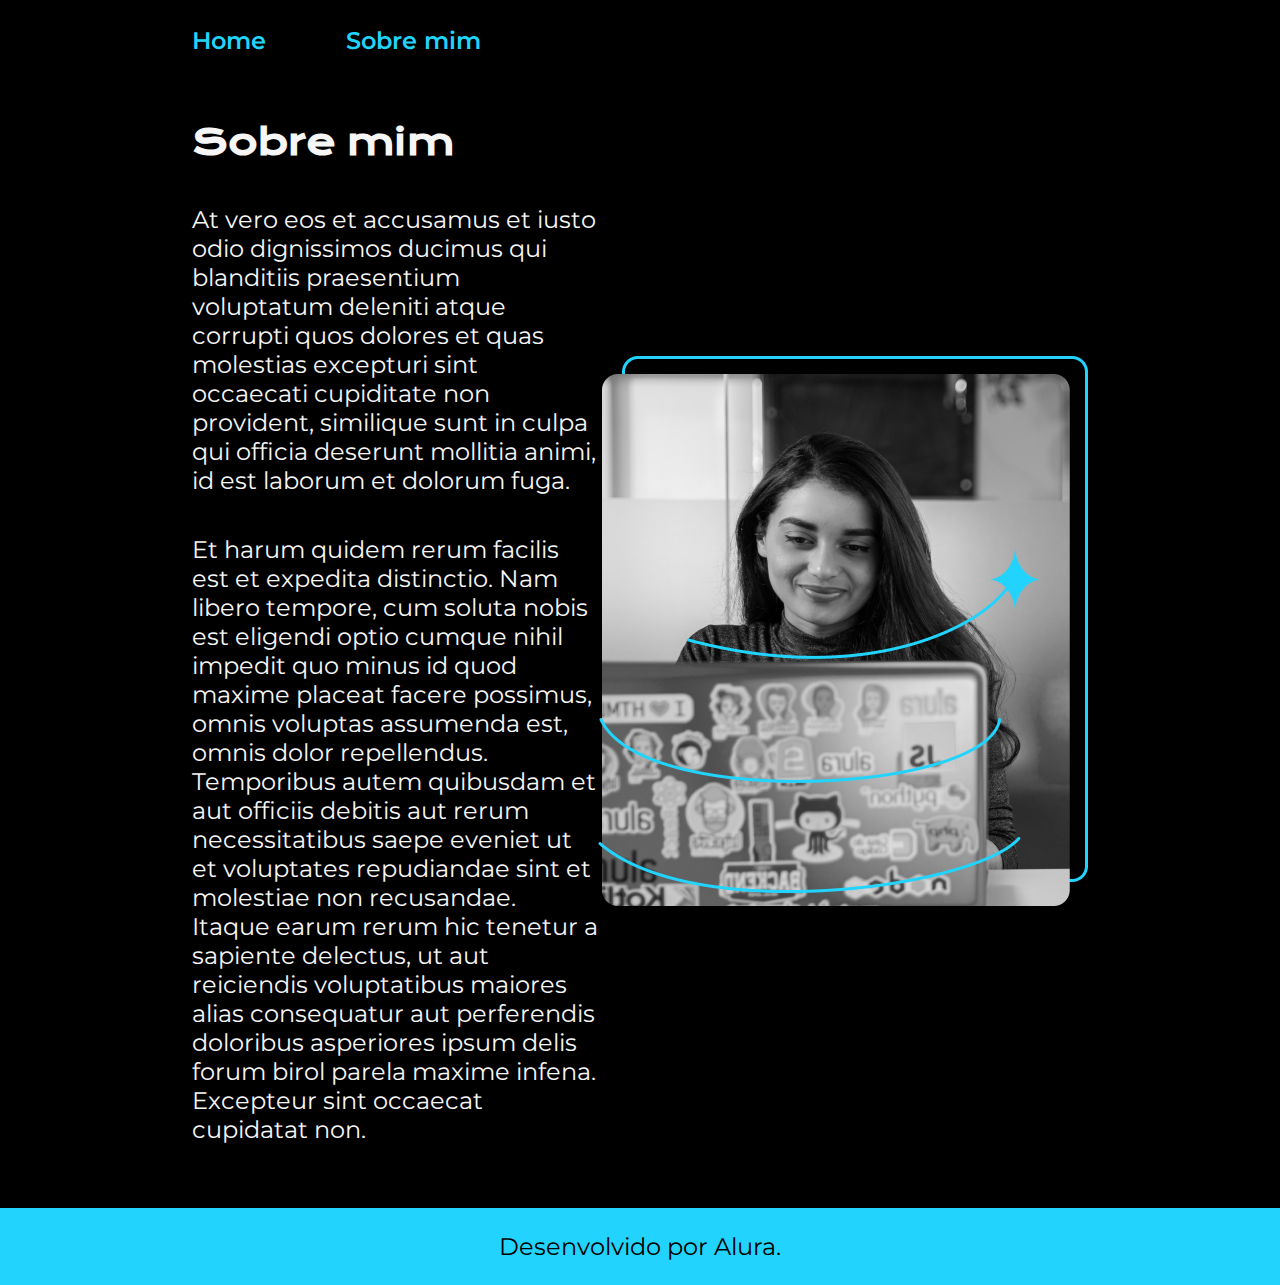
==== about.html @ 9938a3ae "adicoes no projeto" ====
<!DOCTYPE html>
<html lang="pt-br">
<head>
    <meta charset="UTF-8">
    <meta name="viewport" content="width=device-width, initial-scale=1.0">
    <title>Sobre mim</title>
    <link rel="stylesheet" href="./styles/style.css">
</head>
<body>
    <header class="cabecalho" >
      <nav class="cabecalho__menu" >
        <a class="cabecalho__menu__link" href="index.html" >Home</a>
        <a class="cabecalho__menu__link" href="about.html" >Sobre mim</a>
      </nav>
    </header>

    <main class="apresentacao" >
        <section class="apresentacao__conteudo" >
          <h1 class="apresentacao__conteudo__titulo" >Sobre mim</h1>
          <p class="apresentacao__conteudo__texto" >At vero eos et accusamus et iusto odio dignissimos ducimus qui blanditiis praesentium voluptatum deleniti atque corrupti quos dolores et quas molestias excepturi sint occaecati cupiditate non provident, similique sunt in culpa qui officia deserunt mollitia animi, id est laborum et dolorum fuga.</p>
          <p class="apresentacao__conteudo__texto" >Et harum quidem rerum facilis est et expedita distinctio. Nam libero tempore, cum soluta nobis est eligendi optio cumque nihil impedit quo minus id quod maxime placeat facere possimus, omnis voluptas assumenda est, omnis dolor repellendus. Temporibus autem quibusdam et aut officiis debitis aut rerum necessitatibus saepe eveniet ut et voluptates repudiandae sint et molestiae non recusandae. Itaque earum rerum hic tenetur a sapiente delectus, ut aut reiciendis voluptatibus maiores alias consequatur aut perferendis doloribus asperiores ipsum delis forum birol parela maxime infena. Excepteur sint occaecat cupidatat non.</p>
        </section>
        <img src="./assets/Imagem.png" alt="Foto da Joana Santos programando" >
    </main>

    <footer class="rodape" >
      <p>Desenvolvido por Alura.</p>
    </footer>
</body>
</html>
---- styles/style.css ----
@import url('https://fonts.googleapis.com/css2?family=Bebas+Neue&family=Krona+One&family=Montserrat:wght@600&display=swap');

:root {
    --cor-primaria: #000;
    --cor-secundaria: #F6F6F6;
    --cor-terciaria: #22D4FD;
    --cor-hover: #272727;

    --fonte-primaria: 'Krona One', sans-serif;
    --fonte-secundaria: 'Montserrat', sans-serif;
}

* {
    margin: 0;
    padding: 0;
}

body {
    box-sizing: border-box;
    background-color: var(--cor-primaria);
    color: var(--cor-secundaria);
}

.cabecalho {
    padding: 2% 0% 0% 15%;
}

.cabecalho__menu {
    display: flex;
    gap: 80px;
}

.cabecalho__menu__link {
    font-family: var(--fonte-secundaria);
    font-size: 24px;
    font-weight: 600;
    color: var(--cor-terciaria);
    text-decoration: none;
}

.apresentacao {
    padding: 5% 15%;
    display: flex;
    align-items: center;
    justify-content: space-between;
}

.apresentacao__conteudo {
    width: 615px;
    display: flex;
    flex-direction: column;
    gap: 40px;
}

.apresentacao__conteudo__titulo {
    font-size: 36px;
    font-family: var(--fonte-primaria);
}

.titulo-destaque {
    color: var(--cor-terciaria);
}

.apresentacao__conteudo__texto {
    font-size: 24px;
    font-family: var(--fonte-secundaria);
}

.apresentacao__links {
    display: flex;
    flex-direction: column;
    justify-content: space-between;
    align-items: center;
    gap: 32px;
}

.apresentacao__links__subtitulo {
    font-family: var(--fonte-primaria);
    font-weight: 400;
    font-size: 24px;
}

.apresentacao__links__link {
    /* posicionamento dos ícones */
    display: flex;
    justify-content: center;
    gap: 16px;

    border: 2px solid var(--cor-terciaria);
    width: 378px;
    text-align: center;
    border-radius: 8px;
    font-size: 24px;
    font-weight: 600;
    padding: 21.5px 0;
    text-decoration: none;
    color: var(--cor-secundaria);
    font-family: var(--fonte-secundaria);
}

.apresentacao__links__link:hover {
    background-color: var(--cor-hover);
}

.rodape {
    padding: 24px;
    color: var(--cor-primaria);
    background-color: var(--cor-terciaria);
    text-align: center;
    font-family: var(--fonte-secundaria);
    font-size: 24px;
    font-weight: 400;
}
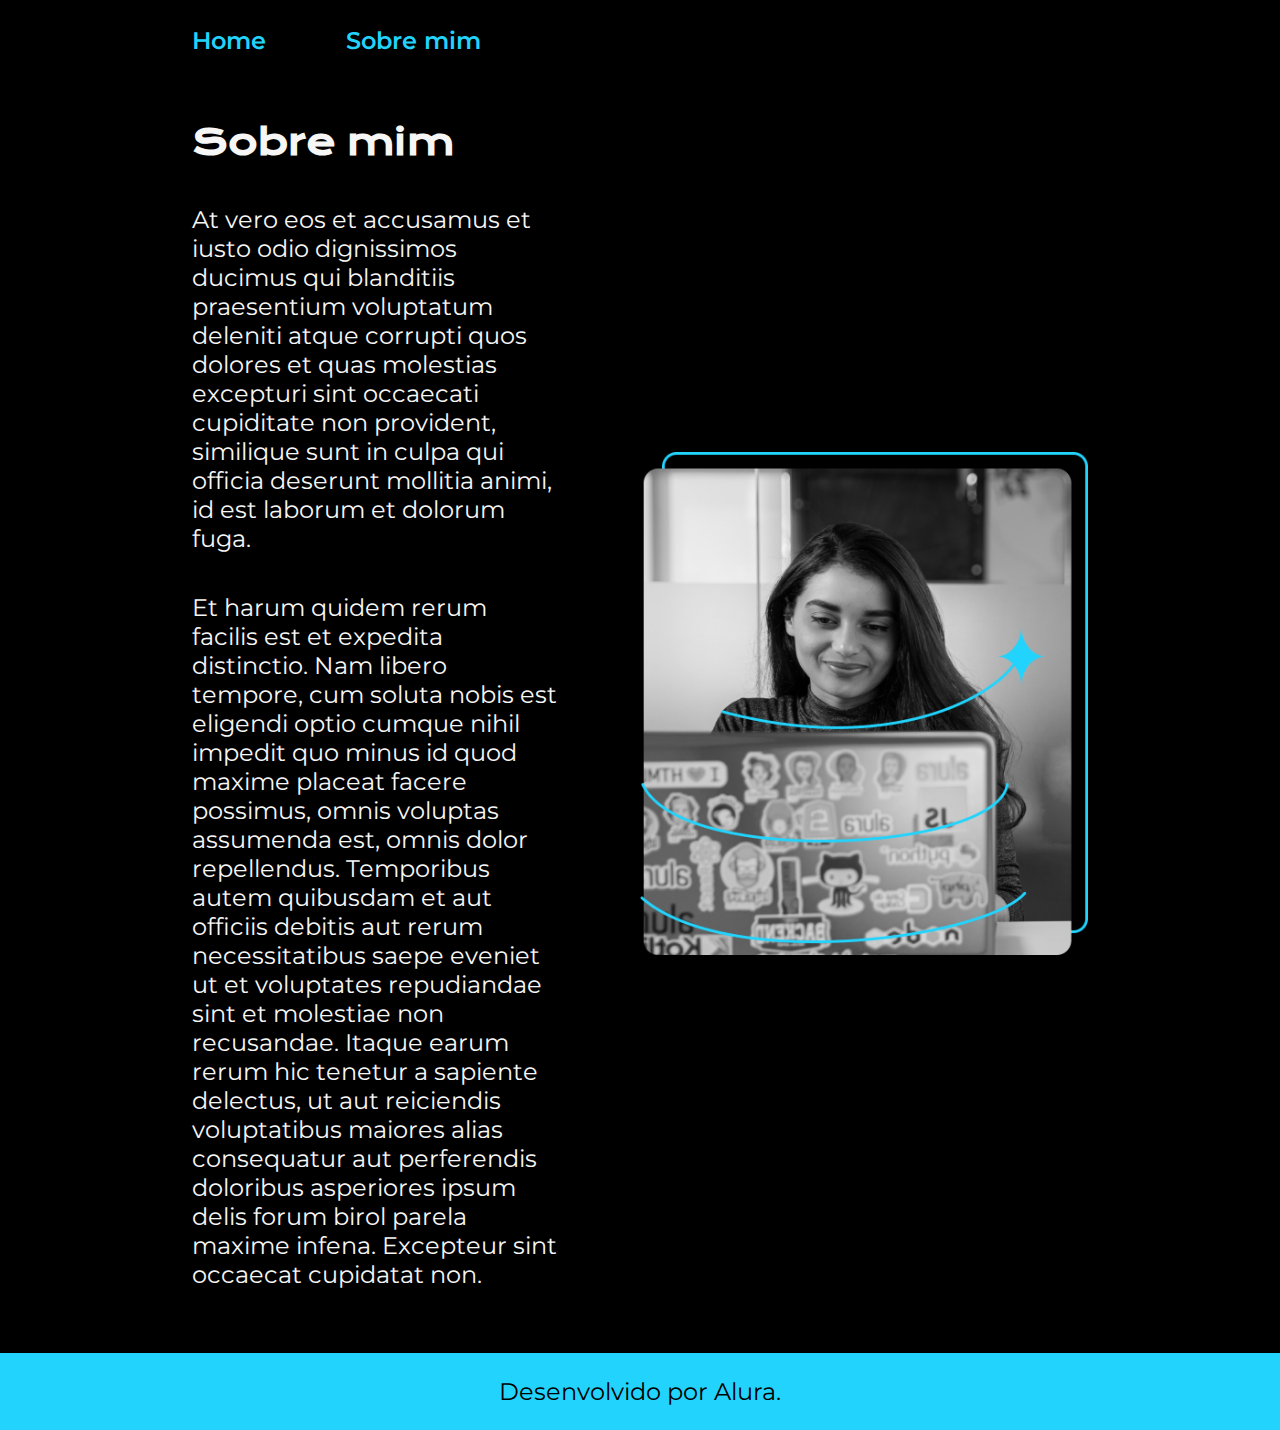
==== commit 0c15c4c7: "responsividade" ====
--- a/about.html
+++ b/about.html
@@ -20,7 +20,7 @@
           <p class="apresentacao__conteudo__texto" >At vero eos et accusamus et iusto odio dignissimos ducimus qui blanditiis praesentium voluptatum deleniti atque corrupti quos dolores et quas molestias excepturi sint occaecati cupiditate non provident, similique sunt in culpa qui officia deserunt mollitia animi, id est laborum et dolorum fuga.</p>
           <p class="apresentacao__conteudo__texto" >Et harum quidem rerum facilis est et expedita distinctio. Nam libero tempore, cum soluta nobis est eligendi optio cumque nihil impedit quo minus id quod maxime placeat facere possimus, omnis voluptas assumenda est, omnis dolor repellendus. Temporibus autem quibusdam et aut officiis debitis aut rerum necessitatibus saepe eveniet ut et voluptates repudiandae sint et molestiae non recusandae. Itaque earum rerum hic tenetur a sapiente delectus, ut aut reiciendis voluptatibus maiores alias consequatur aut perferendis doloribus asperiores ipsum delis forum birol parela maxime infena. Excepteur sint occaecat cupidatat non.</p>
         </section>
-        <img src="./assets/Imagem.png" alt="Foto da Joana Santos programando" >
+        <img class="apresentacao__imagem" src="./assets/Imagem.png" alt="Foto da Joana Santos programando" >
     </main>
 
     <footer class="rodape" >
--- a/styles/style.css
+++ b/styles/style.css
@@ -32,7 +32,7 @@
 
 .cabecalho__menu__link {
     font-family: var(--fonte-secundaria);
-    font-size: 24px;
+    font-size: 1.5rem;
     font-weight: 600;
     color: var(--cor-terciaria);
     text-decoration: none;
@@ -43,17 +43,18 @@
     display: flex;
     align-items: center;
     justify-content: space-between;
+    gap: 82px;
 }
 
 .apresentacao__conteudo {
-    width: 615px;
+    width: 50%;
     display: flex;
     flex-direction: column;
     gap: 40px;
 }
 
 .apresentacao__conteudo__titulo {
-    font-size: 36px;
+    font-size: 2.25rem;
     font-family: var(--fonte-primaria);
 }
 
@@ -62,7 +63,7 @@
 }
 
 .apresentacao__conteudo__texto {
-    font-size: 24px;
+    font-size: 1.5rem;
     font-family: var(--fonte-secundaria);
 }
 
@@ -77,20 +78,20 @@
 .apresentacao__links__subtitulo {
     font-family: var(--fonte-primaria);
     font-weight: 400;
-    font-size: 24px;
+    font-size: 1.5rem;
 }
 
-.apresentacao__links__link {
+.apresentacao__links__navegacao {
     /* posicionamento dos ícones */
     display: flex;
     justify-content: center;
     gap: 16px;
 
     border: 2px solid var(--cor-terciaria);
-    width: 378px;
+    width: 50%;
     text-align: center;
     border-radius: 8px;
-    font-size: 24px;
+    font-size: 1.5rem;
     font-weight: 600;
     padding: 21.5px 0;
     text-decoration: none;
@@ -98,8 +99,12 @@
     font-family: var(--fonte-secundaria);
 }
 
-.apresentacao__links__link:hover {
+.apresentacao__links__navegacao:hover {
     background-color: var(--cor-hover);
+}
+
+.apresentacao__imagem {
+    width: 50%;
 }
 
 .rodape {
@@ -108,6 +113,24 @@
     background-color: var(--cor-terciaria);
     text-align: center;
     font-family: var(--fonte-secundaria);
-    font-size: 24px;
+    font-size: 1.5rem;
     font-weight: 400;
+}
+
+@media (max-width: 1200px) {
+    .cabecalho {
+        padding: 10%;
+    }
+
+    .cabecalho__menu {
+        justify-content: center;
+    }
+
+    .apresentacao {
+        flex-direction: column-reverse;
+        padding: 5%;
+    }
+    .apresentacao__conteudo {
+        width: auto;
+    }
 }